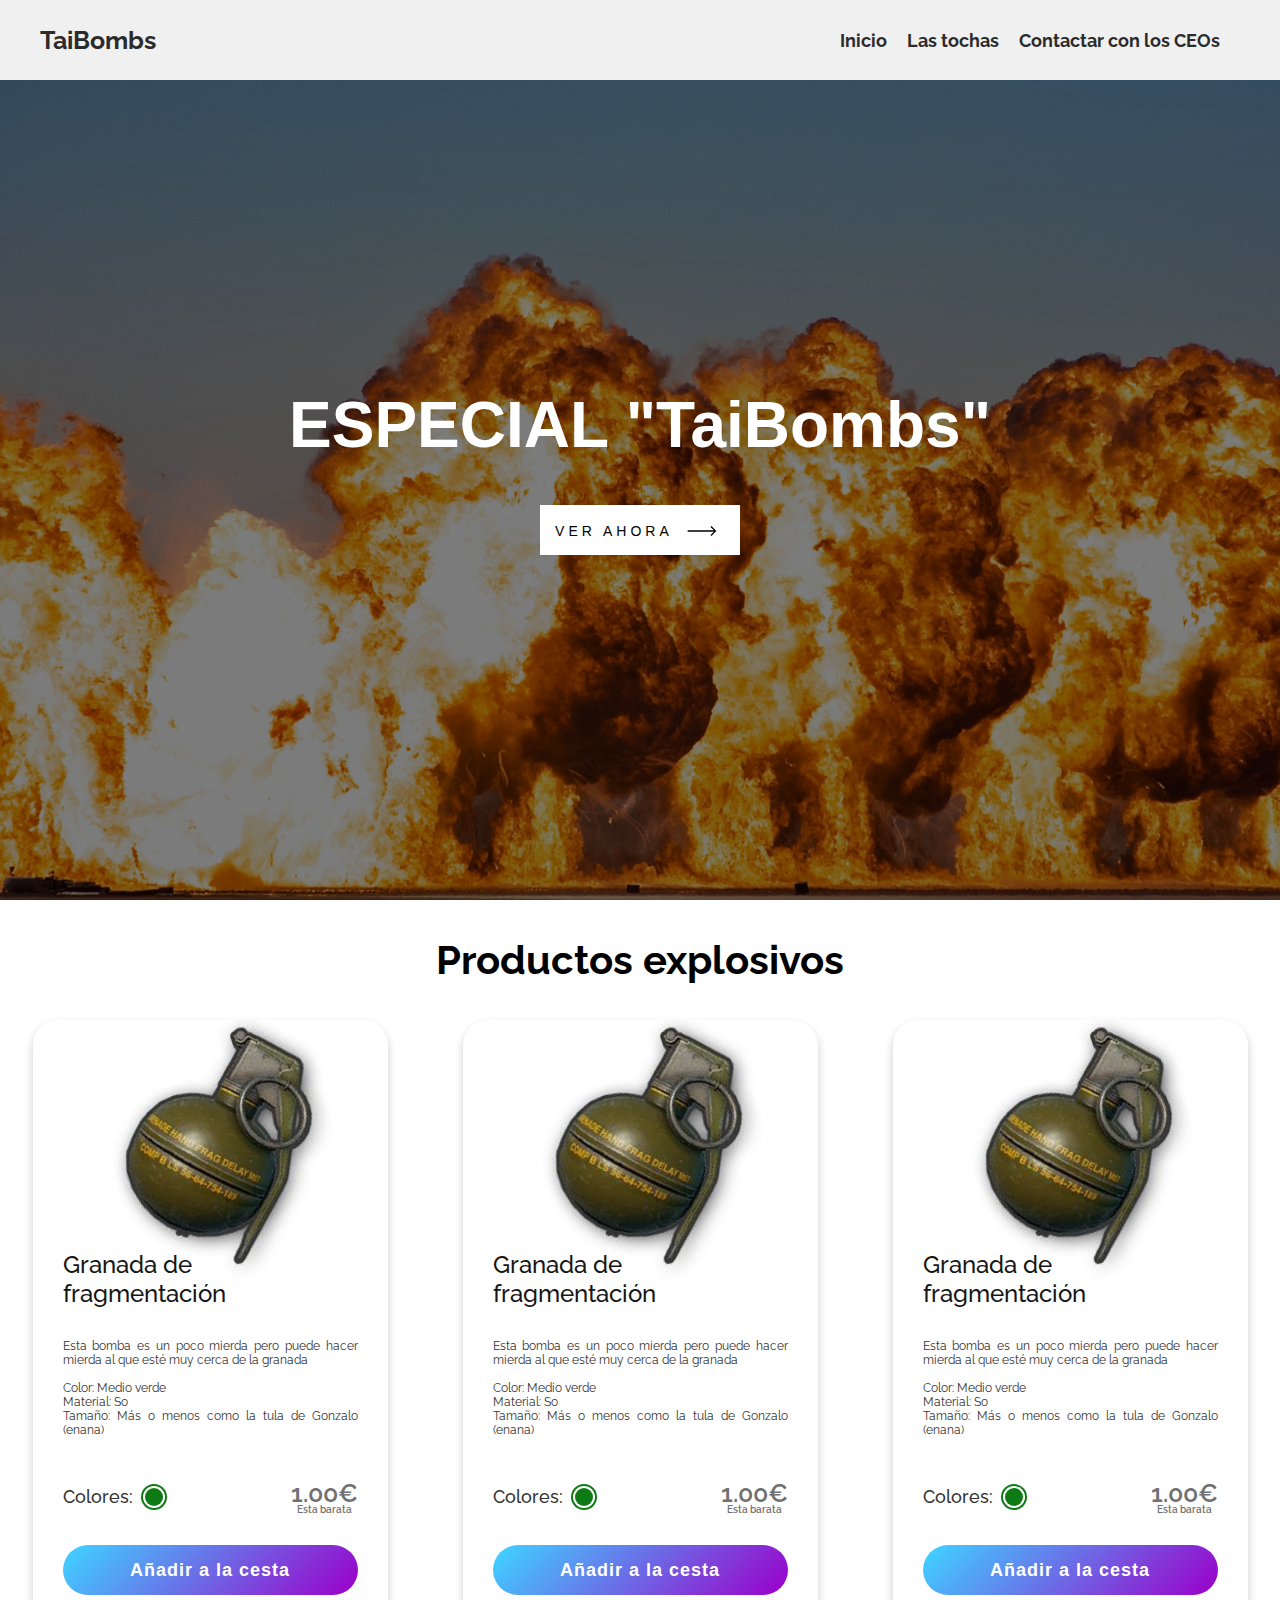
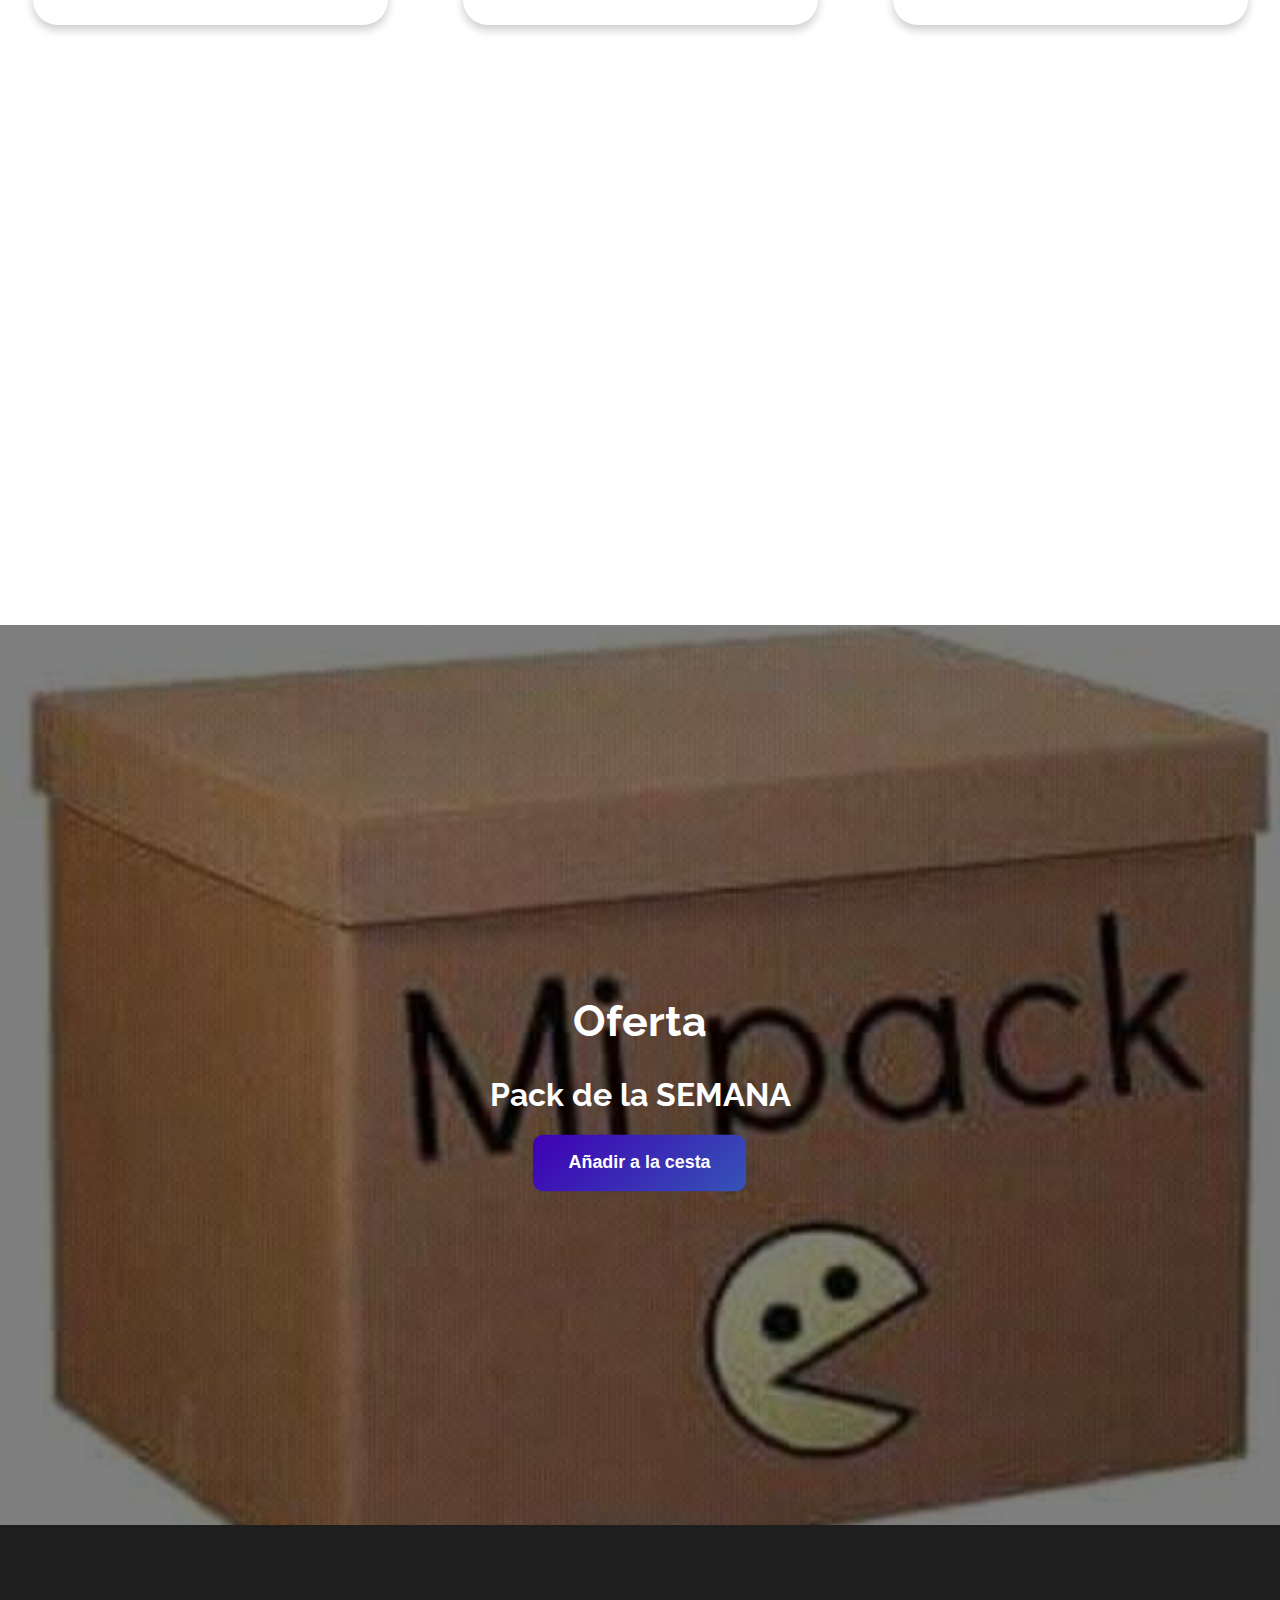
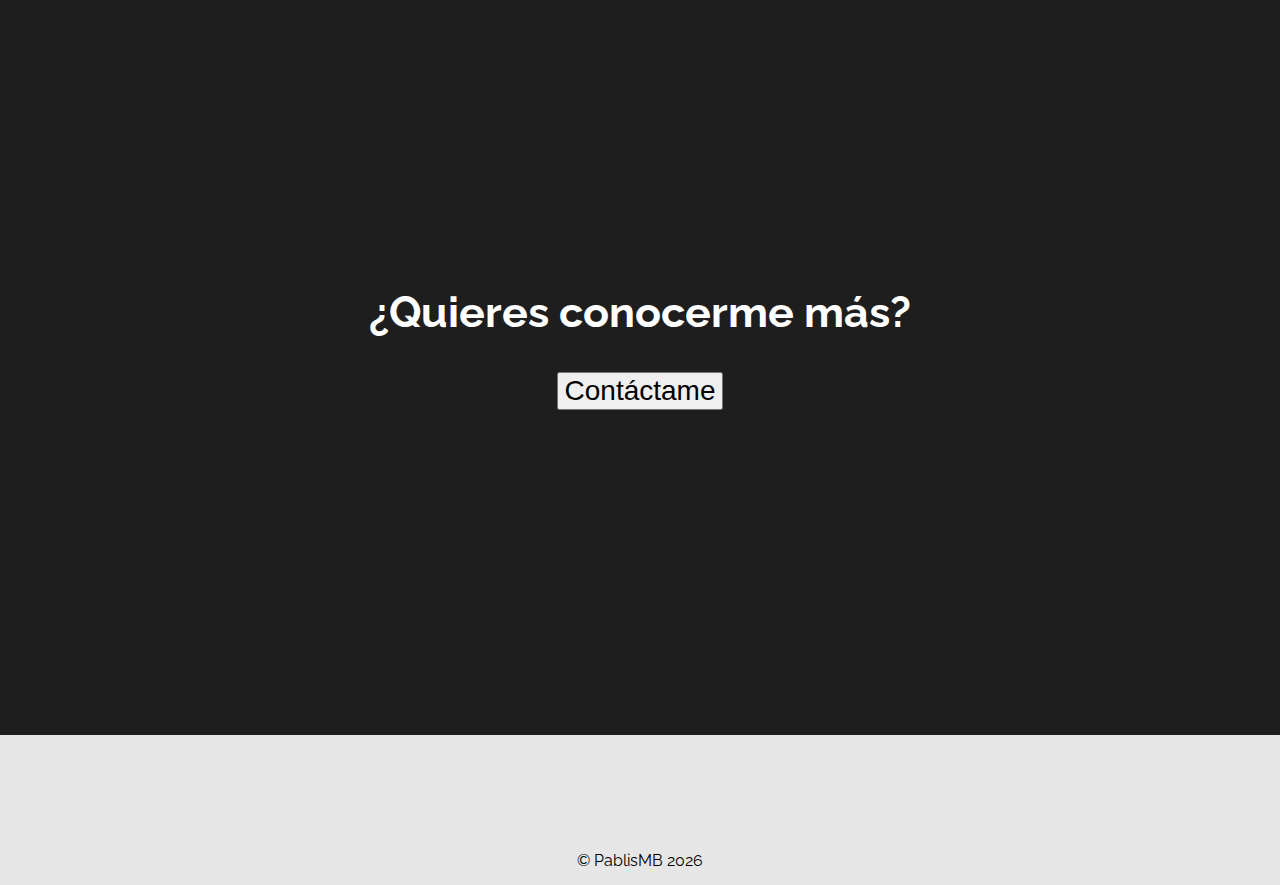
==== index.html @ 0d4fe69f "Base" ====
<!DOCTYPE html>
<html lang="en">
  <head>
    <meta charset="UTF-8" />
    <meta http-equiv="X-UA-Compatible" content="IE=edge" />
    <meta name="viewport" content="width=device-width, initial-scale=1.0" />
    <title>TaiBombs Rebirth</title>
    <link rel="stylesheet" href="index.css" />
    <link
      rel="icon"
      href="https://i.pinimg.com/originals/2d/b7/f7/2db7f72926a43467c1f685765cbb3181.png"
    />
    <link rel="preconnect" href="https://fonts.googleapis.com" />
    <link rel="preconnect" href="https://fonts.gstatic.com" crossorigin />
    <link
      href="https://fonts.googleapis.com/css2?family=Raleway&family=Space+Mono&display=swap"
      rel="stylesheet"
    />
    <link
      href="https://fonts.googleapis.com/css2?family=Raleway&display=swap"
      rel="stylesheet"
    />
  </head>
  <body>
    <header>
      <div class="container" id="c-t">
        <a href="#hero">
          <p class="logo">TaiBombs</p>
        </a>
        <nav>
          <a href="#hero">Inicio</a>
          <a href="#mis-proyectos">Las tochas</a>
          <a href="#logros">Contactar con los CEOs</a>
        </nav>
      </div>
    </header>

    <section id="hero">
      <h1 id="especial">ESPECIAL "TaiBombs"</h1>
      <!--amogus-->
      <div class="btn-t-d">
        <form action="">
          <button class="btn-tienda">
            <span class="hover-underline-animation"> VER AHORA </span>
            <svg
              viewBox="0 0 46 16"
              height="10"
              width="30"
              xmlns="http://www.w3.org/2000/svg"
              id="arrow-horizontal"
            >
              <path
                transform="translate(30)"
                d="M8,0,6.545,1.455l5.506,5.506H-30V9.039H12.052L6.545,14.545,8,16l8-8Z"
                data-name="Path 10"
                id="Path_10"
              ></path>
            </svg>
          </button>
        </form>
      </div>
    </section>
    <!--l-->
    <section id="muestras">
      <h2>Productos explosivos</h2>
      <div class="container">
        <div class="productos">
          <div class="product-card">
            <div class="logo-cart">
              <!--<img src="images/logo.jpg" alt="logo">-->
              <i class="bx bx-shopping-bag"></i>
            </div>
            <div class="main-images">
              <img
                id="blue"
                class="blue active"
                src="./fotos/g-fragmentacion.jpg"
                alt="blue"
              />
              <!--<img id="pink" class="pink" src="images/pink.png" alt="blue">-->
              <!--<img id="yellow" class="yellow" src="images/yellow.png" alt="blue">-->
            </div>
            <div class="shoe-details">
              <span class="shoe_name">Granada de fragmentación</span>
              <br />
              <br />
              <p>
                Esta bomba es un poco mierda pero puede hacer mierda al que esté
                muy cerca de la granada
                <br />
                <br />
                Color: Medio verde
                <br />
                Material: So
                <br />
                Tamaño: Más o menos como la tula de Gonzalo (enana)
              </p>
              <div class="stars">
                <i class="bx bxs-star"></i>
                <i class="bx bxs-star"></i>
                <i class="bx bxs-star"></i>
                <i class="bx bxs-star"></i>
                <i class="bx bx-star"></i>
              </div>
            </div>
            <div class="color-price">
              <div class="color-option">
                <span class="color">Colores:</span>
                <div class="circles">
                  <span class="circle blue active" id="blue"></span>
                </div>
              </div>
              <div class="price">
                <span class="price_num">1.00€</span>
                <span class="price_letter">Esta barata</span>
              </div>
            </div>
            <div class="button-p">
              <div class="button-layer"></div>
              <button>Añadir a la cesta</button>
            </div>
          </div>
          <div class="product-card">
            <div class="logo-cart">
              <!--<img src="images/logo.jpg" alt="logo">-->
              <i class="bx bx-shopping-bag"></i>
            </div>
            <div class="main-images">
              <img
                id="blue"
                class="blue active"
                src="./fotos/g-fragmentacion.jpg"
                alt="blue"
              />
              <!--<img id="pink" class="pink" src="images/pink.png" alt="blue">-->
              <!--<img id="yellow" class="yellow" src="images/yellow.png" alt="blue">-->
            </div>
            <div class="shoe-details">
              <span class="shoe_name">Granada de fragmentación</span>
              <br />
              <br />
              <p>
                Esta bomba es un poco mierda pero puede hacer mierda al que esté
                muy cerca de la granada
                <br />
                <br />
                Color: Medio verde
                <br />
                Material: So
                <br />
                Tamaño: Más o menos como la tula de Gonzalo (enana)
              </p>
              <div class="stars">
                <i class="bx bxs-star"></i>
                <i class="bx bxs-star"></i>
                <i class="bx bxs-star"></i>
                <i class="bx bxs-star"></i>
                <i class="bx bx-star"></i>
              </div>
            </div>
            <div class="color-price">
              <div class="color-option">
                <span class="color">Colores:</span>
                <div class="circles">
                  <span class="circle blue active" id="blue"></span>
                </div>
              </div>
              <div class="price">
                <span class="price_num">1.00€</span>
                <span class="price_letter">Esta barata</span>
              </div>
            </div>
            <div class="button-p">
              <div class="button-layer"></div>
              <button>Añadir a la cesta</button>
            </div>
          </div>
          <div class="product-card">
            <div class="logo-cart">
              <!--<img src="images/logo.jpg" alt="logo">-->
              <i class="bx bx-shopping-bag"></i>
            </div>
            <div class="main-images">
              <img
                id="blue"
                class="blue active"
                src="./fotos/g-fragmentacion.jpg"
                alt="blue"
              />
              <!--<img id="pink" class="pink" src="images/pink.png" alt="blue">-->
              <!--<img id="yellow" class="yellow" src="images/yellow.png" alt="blue">-->
            </div>
            <div class="shoe-details">
              <span class="shoe_name">Granada de fragmentación</span>
              <br />
              <br />
              <p>
                Esta bomba es un poco mierda pero puede hacer mierda al que esté
                muy cerca de la granada
                <br />
                <br />
                Color: Medio verde
                <br />
                Material: So
                <br />
                Tamaño: Más o menos como la tula de Gonzalo (enana)
              </p>
              <div class="stars">
                <i class="bx bxs-star"></i>
                <i class="bx bxs-star"></i>
                <i class="bx bxs-star"></i>
                <i class="bx bxs-star"></i>
                <i class="bx bx-star"></i>
              </div>
            </div>
            <div class="color-price">
              <div class="color-option">
                <span class="color">Colores:</span>
                <div class="circles">
                  <span class="circle blue active" id="blue"></span>
                </div>
              </div>
              <div class="price">
                <span class="price_num">1.00€</span>
                <span class="price_letter">Esta barata</span>
              </div>
            </div>
            <div class="button-p">
              <div class="button-layer"></div>
              <button>Añadir a la cesta</button>
            </div>
          </div>
          <script>
            let circle = document.querySelector(".color-option");

            circle.addEventListener("click", (e) => {
              let target = e.target;
              if (target.classList.contains("circle")) {
                circle.querySelector(".active").classList.remove("active");
                target.classList.add("active");
                document
                  .querySelector(".main-images .active")
                  .classList.remove("active");
                document
                  .querySelector(`.main-images .${target.id}`)
                  .classList.add("active");
              }
            });
          </script>
        </div>
      </div>
    </section>

    <section id="oferta">
      <div class="container">
        <div class="oferta-elm">
          <div class="oferta-t">
            <h2>Oferta</h2>
          </div>
          <div class="pack-t">
            <h3>Pack de la SEMANA</h3>
          </div>
          <form
            id="pack-f"
            action="https://diccionario-de-la-lengua-calvorco.webnode.es"
          >
            <button class="btn-c">Añadir a la cesta</button>
          </form>
        </div>
      </div>
    </section>
    <section id="contacta">
      <div class="container">
        <h2>¿Quieres conocerme más?</h2>
        <form action="https://taibombs.webnode.es/contacto">
          <button>Contáctame</button>
        </form>
      </div>
    </section>
    <footer>
      <div class="container" id="copy">
        <p>&copy; PablisMB 2022</p>
      </div>
    </footer>
    <script>
      const currentYear = new Date().getFullYear();
      const copy = document.getElementById("copy");
      copy.innerHTML = `&copy; PablisMB ${currentYear}`;
    </script>
  </body>
</html>
---- index.css ----
* {
  box-sizing: border-box;
}

html,
body {
  scroll-behavior: smooth;
}

body {
  font-family: "Raleway", Raleway-Fallback, sans-serif;
  margin: 0;
}

h1 {
  font-size: 3.5em;
}
h2 {
  font-size: 2.7em;
}
h3 {
  font-size: 2em;
}
p {
  font-size: 1.25em;
}
ul {
  list-style: none;
}
li {
  font-size: 1.25em;
}

abutton {
  border: 2px solid rgba(0, 0, 0, 0, 5);
  padding: 10px 20px;
  text-align: center;
  text-decoration: none;
  display: inline-block;
  font-size: 1.5em;
  box-shadow: 2px 2px 5px rgba(0, 0, 0, 0.5);
  color: white;
  background-color: #5efb80;
  border-radius: 10px;
}

abutton:hover {
  color: grey;
  background-color: #81f79a;
}

.container {
  margin: auto;
}

.color-acc {
  color: #5efb80;
}

.color-ac {
  color: #5efb80a4;
}

.color-ac:hover {
  color: #5efb80;
}

header {
  background-color: rgb(240, 240, 240);
  position: fixed;
}

header .logo {
  margin: 0;
  padding: 10px;
  font-weight: 700;
  color: rgb(43, 43, 43);
  font-size: 25px;
  transition: all 0.2s linear;
}

header .logo:hover {
  color: #5efb80;
}

header .container {
  display: flex;
  flex-direction: column;
  align-items: center;
  padding: 0 15px;
}

header nav {
  display: flex;
  flex-direction: column;
  align-items: center;
  padding-bottom: 25px;
}

header a {
  text-decoration: none;
  color: rgb(43, 43, 43);
  font-size: 18px;
  font-weight: bold;
  padding: 5px 10px;
  transition: all 0.2s linear;
}

header a nav {
  padding: 0 16px 0 5px;
}

header a:hover {
  color: #5efb80;
}

#hero {
  display: flex;
  align-items: center;
  justify-content: center;
  text-align: center;
  flex-direction: column;
  height: 100vh;
  color: white;
  background-image: linear-gradient(
      0deg,
      rgba(0, 0, 0, 0.5),
      rgba(0, 0, 0, 0.5)
    ),
    url("fotos/explosion.jpg");
  background-size: cover;
  background-repeat: no-repeat;
  background-position: center center;
}

#hero h1 {
  color: white;
  font-family: "Fira Sans", Fira-Sans-Fallback, sans-serif;
  font-size: 72px;
  text-decoration: none solid rgb(255, 255, 255);
}

.btn-t-d {
  background: white;
  width: 200px;
  height: 50px;
  text-align: center;
  align-items: center;
  justify-content: center;
  line-height: 3.3;
  padding-bottom: 10px;
}

.btn-tienda {
  border: none;
  background: none;
  padding: 5px 10px;
  position: relative;
}

.btn-tienda span {
  padding-bottom: 7px;
  letter-spacing: 4px;
  font-size: 14px;
  padding-right: 15px;
  text-transform: uppercase;
}

.btn-tienda svg {
  transform: translateX(-8px);
  transition: all 0.3s ease;
  position: relative;
}

.btn-tienda:hover svg {
  transform: translateX(0);
}

.btn-tienda:active svg {
  transform: scale(0.9);
}

.hover-underline-animation {
  color: black;
  padding-bottom: 20px;
}

.hover-underline-animation:after {
  content: "";
  position: absolute;
  width: 100%;
  transform: scaleX(0);
  height: 2px;
  bottom: 0;
  left: 0;
  background-color: #000000;
  transform-origin: bottom right;
  transition: transform 0.25s ease-out;
}

.btn-tienda:hover .hover-underline-animation:after {
  transform: scaleX(1);
  transform-origin: bottom left;
}

#muestras .container {
  padding: 0;
  width: 100%;
  padding-bottom: 600px;
}

#muestras h2 {
  font-size: 2.5em;
  text-align: center;
  line-height: 3;
}

.product-card {
  position: relative;
  max-width: 355px;
  width: 100%;
  border-radius: 25px;
  padding: 20px 30px 30px 30px;
  background: #fff;
  box-shadow: 0 5px 10px rgba(0, 0, 0, 0.2);
  z-index: 3;
  overflow: hidden;
  transition: all 0.3s ease;
  margin: 0 !important;
  justify-self: center;
}
.product-card .logo-cart {
  display: flex;
  align-items: center;
  justify-content: space-between;
}
.product-card .logo-cart img {
  height: 60px;
  width: 60px;
  object-fit: cover;
}
.product-card .logo-cart i {
  font-size: 27px;
  color: #707070;
  cursor: pointer;
  transition: color 0.3s ease;
}
.product-card .logo-cart i:hover {
  color: #333;
}
.product-card .main-images {
  position: relative;
  height: 210px;
}
.product-card .main-images img {
  position: absolute;
  height: 300px;
  width: 300px;
  object-fit: cover;
  transform: rotate(-18deg);
  left: 12px;
  top: -40px;
  z-index: -1;
  opacity: 0;
  transition: opacity 0.5s ease;
}
.product-card .main-images img.active {
  opacity: 1;
}
.product-card .shoe-details .shoe_name {
  font-size: 24px;
  font-weight: 500;
  color: #161616;
}
.product-card .shoe-details p {
  font-size: 12px;
  font-weight: 400;
  color: #333;
  text-align: justify;
}
.product-card .shoe-details .stars i {
  margin: 0 -1px;
  color: #333;
}
.product-card .color-price .color-option {
  display: flex;
  align-items: center;
}
.color-price {
  display: flex;
  justify-content: space-between;
  align-items: center;
  margin-top: 10px;
}
.color-price .color-option .color {
  font-size: 18px;
  font-weight: 500;
  color: #333;
  margin-right: 8px;
}
.color-option .circles {
  display: flex;
}
.color-option .circles .circle {
  height: 18px;
  width: 18px;
  background: #0d7a13;
  border-radius: 50%;
  margin: 0 4px;
  cursor: pointer;
  transition: all 0.4s ease;
}
.color-option .circles .circle.blue.active {
  box-shadow: 0 0 0 2px #fff, 0 0 0 4px #0d7a13;
}
.color-option .circles .circle.pink {
  background: #fa1795;
}
.color-option .circles .circle.pink.active {
  box-shadow: 0 0 0 2px #fff, 0 0 0 4px #fa1795;
}
.color-option .circles .circle.yellow {
  background: #f5da00;
}
.color-option .circles .circle.yellow.active {
  box-shadow: 0 0 0 2px #fff, 0 0 0 4px #f5da00;
}
.color-price .price {
  display: flex;
  flex-direction: column;
  justify-content: center;
  align-items: center;
}
.color-price .price .price_num {
  font-size: 25px;
  font-weight: 600;
  color: #707070;
}
.color-price .price .price_letter {
  font-size: 10px;
  font-weight: 600;
  margin-top: -4px;
  color: #707070;
}
.product-card .button-p {
  position: relative;
  height: 50px;
  width: 100%;
  border-radius: 25px;
  margin-top: 30px;
  overflow: hidden;
}
.product-card .button-p .button-layer {
  position: absolute;
  height: 100%;
  width: 300%;
  left: -100%;
  background-image: linear-gradient(135deg, #9708cc, #43cbff, #9708cc, #43cbff);
  transition: all 0.4s ease;
  border-radius: 25px;
}
.product-card .button-p:hover .button-layer {
  left: 0;
}
.product-card .button-p button {
  position: relative;
  height: 100%;
  width: 100%;
  background: none;
  outline: none;
  border: none;
  font-size: 18px;
  font-weight: 600;
  letter-spacing: 1px;
  color: #fff;
}

#oferta {
  background-color: rgb(30, 30, 30);
  color: white;
}

#oferta .container {
  text-align: center;
  height: 100vh;
  padding: 100px 0px;
  background-image: linear-gradient(
      0deg,
      rgba(0, 0, 0, 0.5),
      rgba(0, 0, 0, 0.5)
    ),
    url("fotos/mipak.jpg");
  background-size: cover;
  background-repeat: no-repeat;
  background-position: center center;
  display: flex;
  flex-direction: column;
  justify-content: center;
}

.productos {
  width: 100%;
  display: grid;
  grid-template-columns: repeat(auto-fit, minmax(355px, auto));
  grid-gap: 10px;
}

.oferta-t {
  margin: 0;
  padding: 0;
}

.oferta-elm {
  display: flex;
  flex-direction: column;
  justify-content: center;
  align-items: center;
  margin: 0 20px;
}

.pack-t {
  text-align: center;
  margin: 0;
  justify-content: center;
}

.btn-c {
  background: linear-gradient(-45deg, #3f00b5, #9f69fe, #27c8b7, #3f00b5);
  background-size: 800% 400%;
  padding: 1em 2em;
  display: inline-block;
  border: none;
  border-radius: 10px;
  font-size: 17px;
  font-weight: 700;
  color: white;
  transition: all 0.5s ease-in-out;
  animation: gradient 10s infinite cubic-bezier(0.62, 0.28, 0.23, 0.99) both;
}

.btn-c {
  animation: gradient 3s infinite;
  transform: scale(1.05);
}

.btn-c:active {
  animation: gradient 3s infinite;
  transform: scale(0.8);
}

@keyframes gradient {
  0% {
    background-position: 0% 50%;
  }

  50% {
    background-position: 100% 50%;
  }

  100% {
    background-position: 0% 50%;
  }
}
#logros .container {
  text-align: center;
  padding: 100px 0px;
}

#logros li {
  margin: 16px 0px;
  font-weight: bold;
  font-size: 1.25em;
}

#contacta {
  display: flex;
  align-items: center;
  justify-content: center;
  text-align: center;
  flex-direction: column;
  height: 90vh;
  background-color: rgba(30, 30, 30);
  color: white;
}

#contacto button {
  font-size: 1.75em;
}

footer {
  background-color: rgb(230, 230, 230);
}

footer p {
  margin: 0;
  padding: 12px;
  color: rgb(100, 100, 100);
}

footer .container {
  height: 150px;
  display: flex;
  justify-content: center;
  align-items: flex-end;
  padding-bottom: 15px;
}

footer .container img {
  padding: 50px;
}

@media (min-width: 727px) {
  header {
    position: fixed;
    min-width: 100%;
    z-index: 100;
  }

  header .container {
    flex-direction: row;
    justify-content: space-between;
    position: relative;
    padding: 10px 20px;
    width: 100%;
  }

  header nav {
    flex-direction: row;
    padding-bottom: 0;
    padding-right: 30px;
  }

  #hero h1 {
    font-size: 4em;
  }

  #muestras .container {
    display: flex;
    justify-content: space-evenly;
    align-items: center;
    flex-direction: column;
  }

  #muestras h2 {
    margin: 0;
    text-align: center;
  }

  #muestras .img-container {
    background-image: url("fotos/palo.png");
    background-size: cover;
    background-position: center center;
    height: 500px;
    width: 400px;
  }

  #oferta .proyectos {
    justify-content: center;
  }

  #oferta p {
    display: block;
    margin-bottom: 30px;
  }

  .oferta-t h2 {
    margin-bottom: 0px;
    max-width: 50%;
    text-align: center;
    align-items: center;
    justify-content: center;
    padding-bottom: 30px;
  }

  .pack-t {
    margin-top: 0px;
    max-width: 50%;
    height: 60px;
    text-align: center;
    align-items: center;
    justify-content: center;
  }

  .pack-t h3 {
    margin-top: 0px;
    height: 60px;
    text-align: center;
    justify-content: center;
  }

  #pack-f {
    width: 50%;
  }

  #oferta .carta {
    padding: 15px;
  }

  #logros {
    background-image: url("fotos/soyyo.PNG");
    background-repeat: no-repeat;
    background-size: 300px 150px;
    background-position: 650px 175px;
  }

  #logros .container {
    text-align: left;
  }

  #logros h2 {
    margin-left: 50px;
  }

  #logros ul {
    margin-left: 10px;
    font-size: 0.85em;
  }

  #contacta button {
    font-size: 1.75em;
  }
}

@media (min-width: 1024px) {
  #logros {
    background-position-x: calc(100vh + 150px);
  }
}

@media (max-width: 727px) {
  header {
    position: fixed;
    min-width: 100%;
    z-index: 100;
  }

  header nav {
    display: none;
  }
}
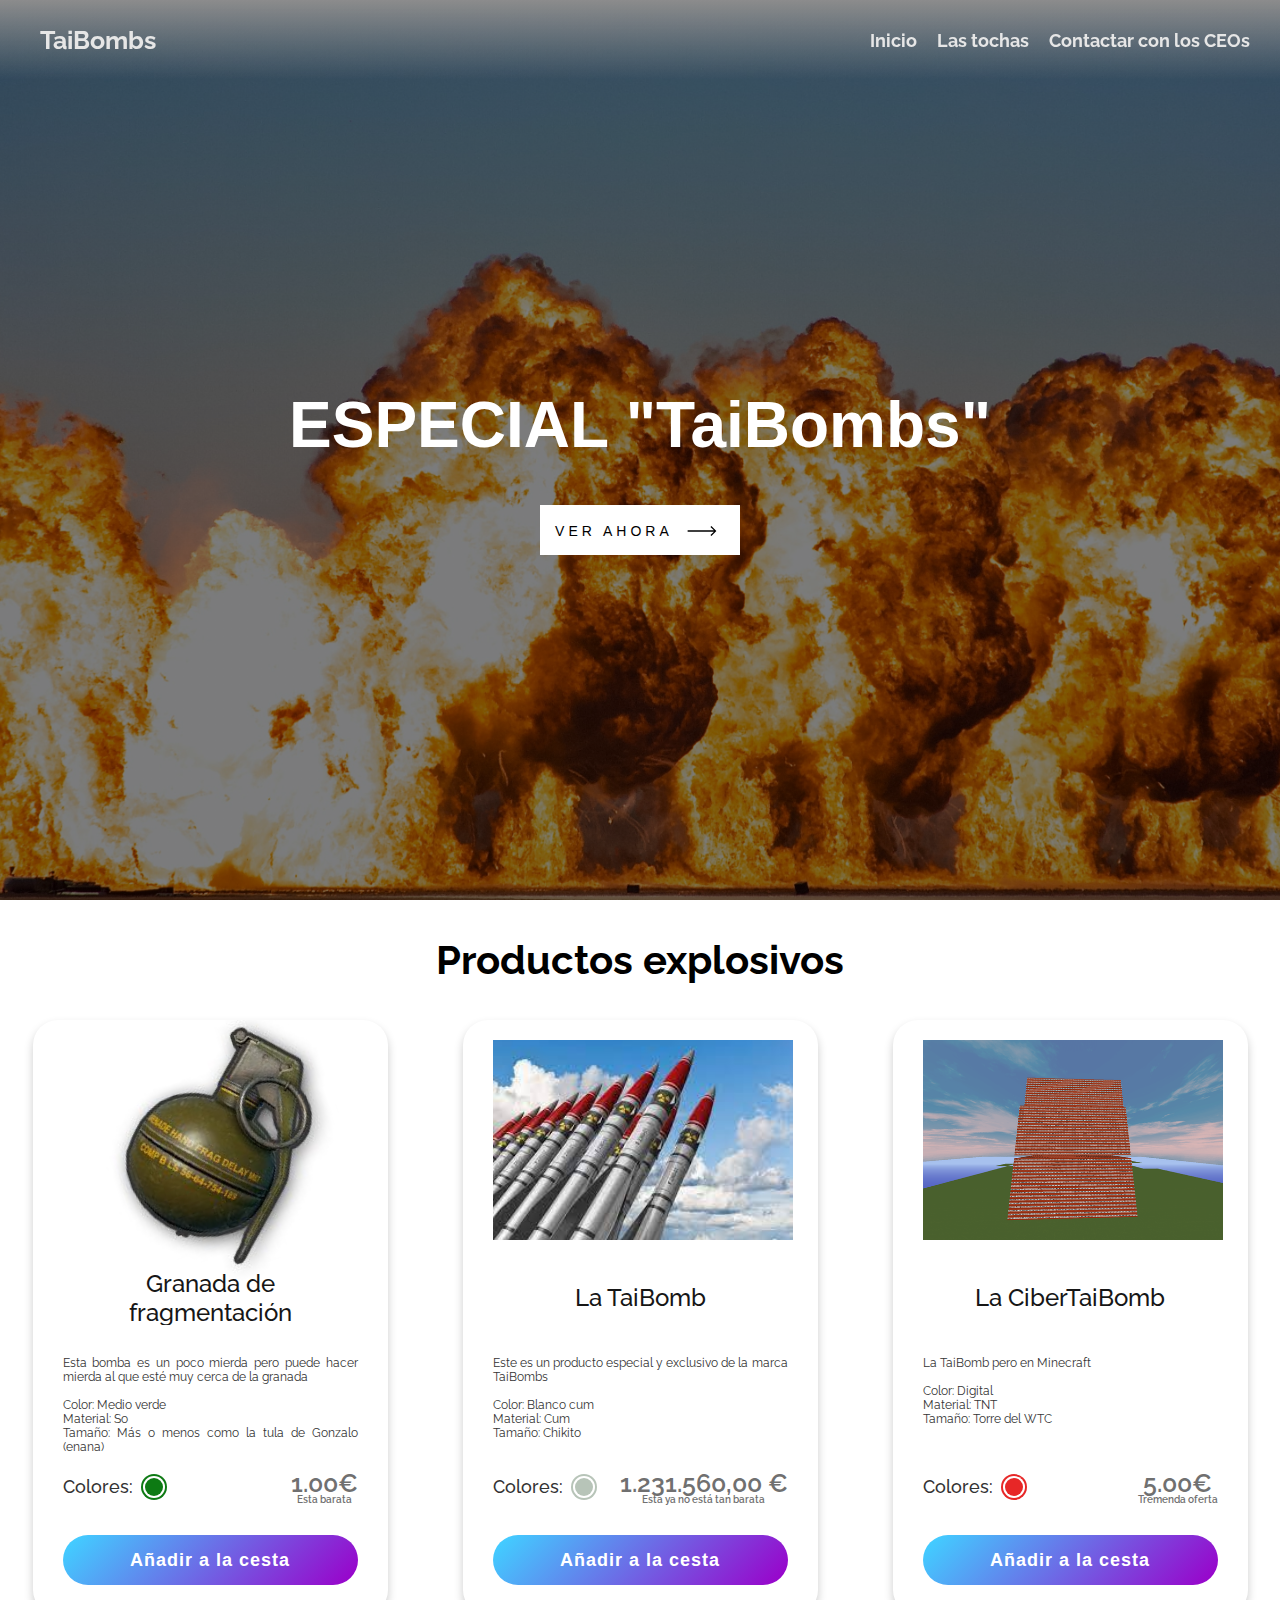
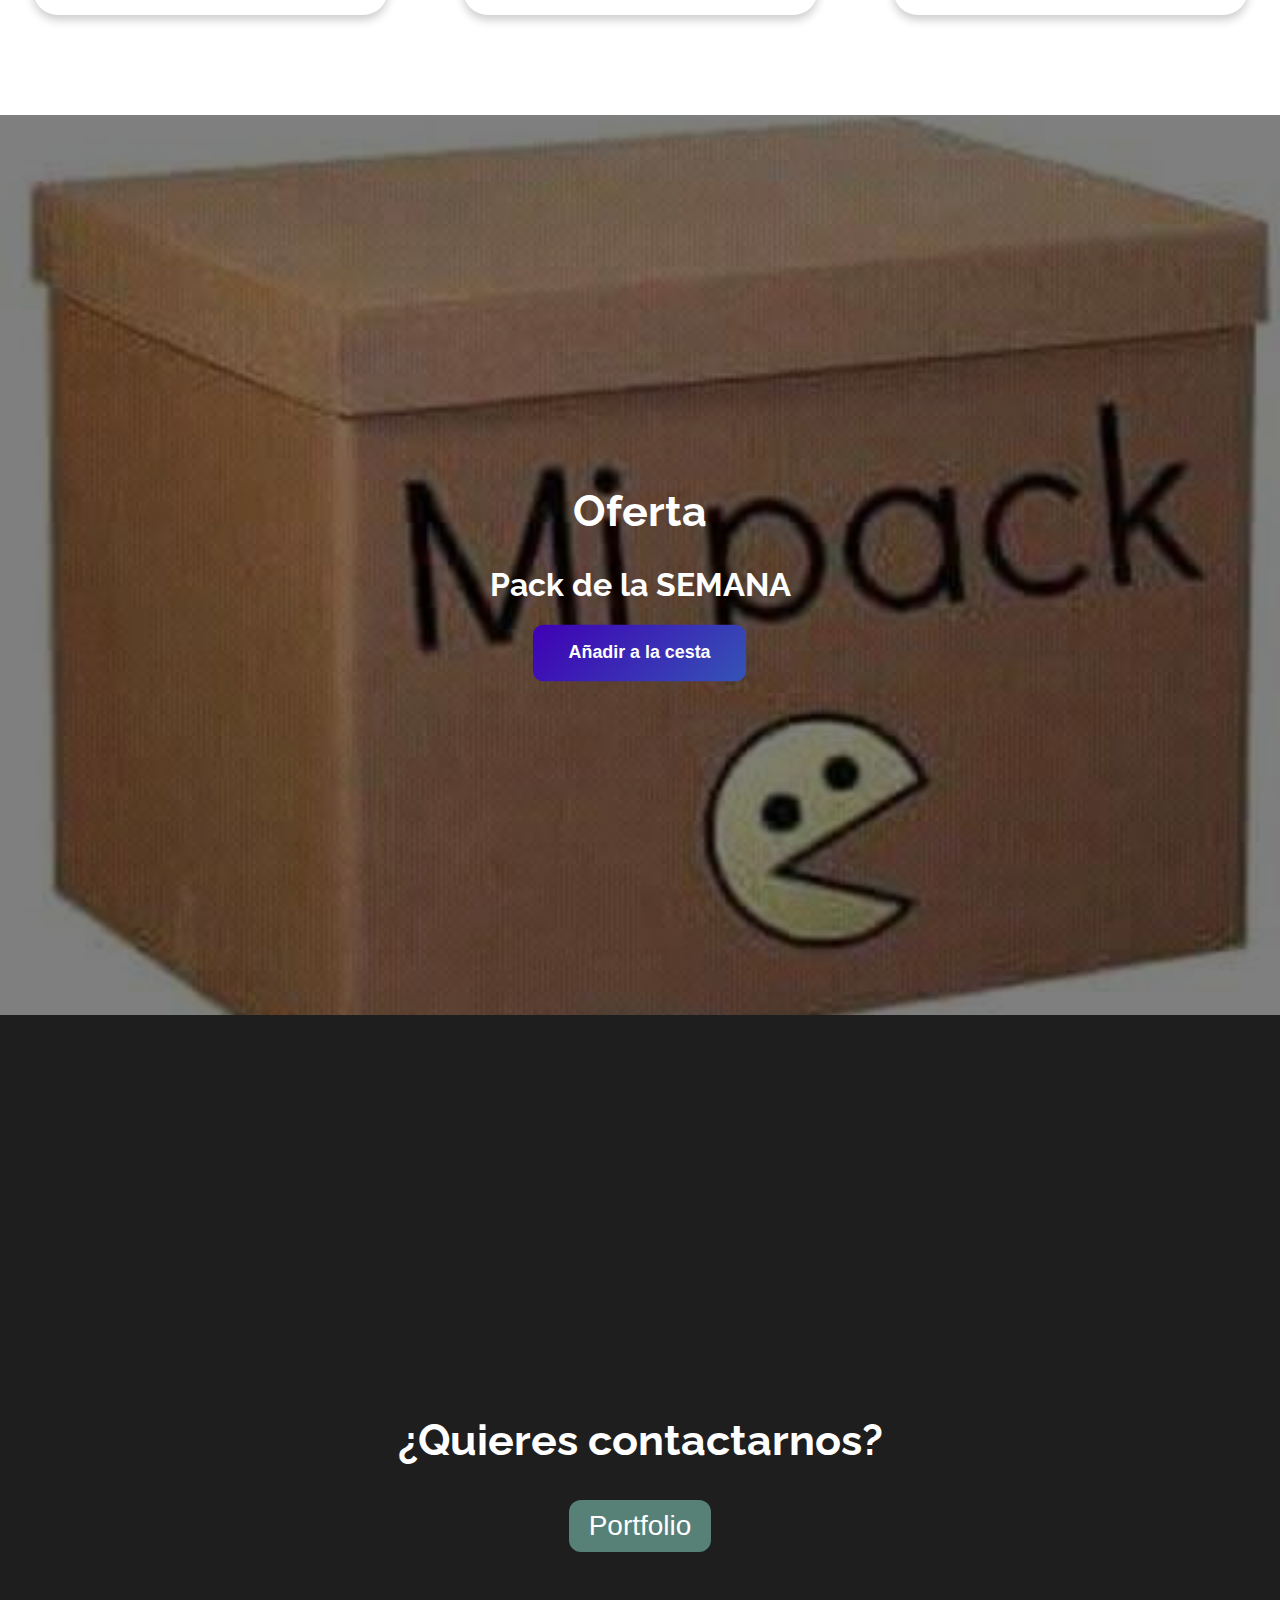
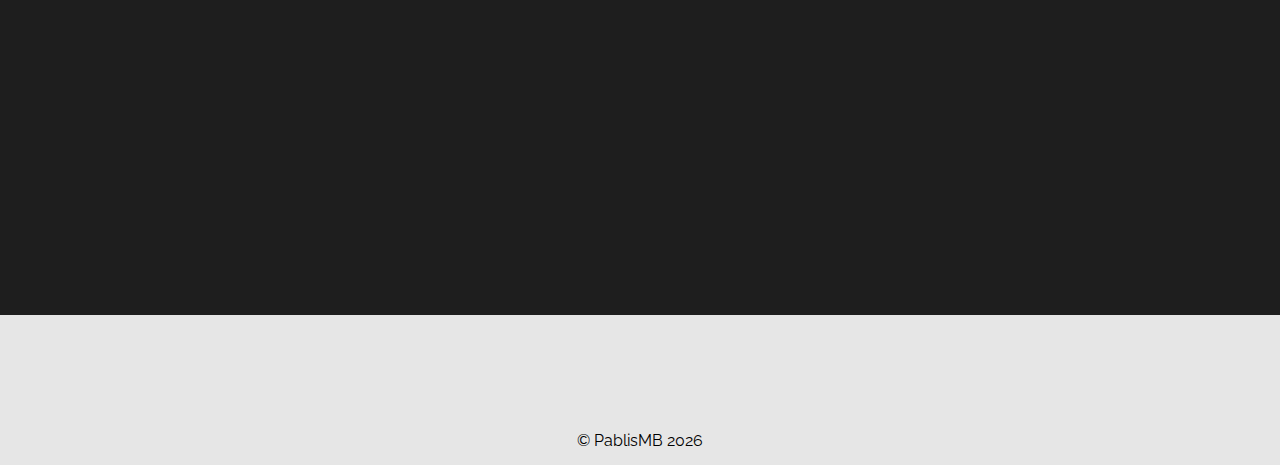
==== commit 45a1f6c2: "Tremenda update XD" ====
--- a/index.html
+++ b/index.html
@@ -22,24 +22,25 @@
     />
   </head>
   <body>
-    <header>
+    <header class="unscrolled">
       <div class="container" id="c-t">
         <a href="#hero">
           <p class="logo">TaiBombs</p>
         </a>
         <nav>
           <a href="#hero">Inicio</a>
-          <a href="#mis-proyectos">Las tochas</a>
-          <a href="#logros">Contactar con los CEOs</a>
+          <a href="#muestras">Las tochas</a>
+          <a href="#contacta">Contactar con los CEOs</a>
         </nav>
       </div>
     </header>
+    <script src="./main.js"></script>
 
     <section id="hero">
       <h1 id="especial">ESPECIAL "TaiBombs"</h1>
       <!--amogus-->
       <div class="btn-t-d">
-        <form action="">
+        <form action="#muestras">
           <button class="btn-tienda">
             <span class="hover-underline-animation"> VER AHORA </span>
             <svg
@@ -83,7 +84,6 @@
             <div class="shoe-details">
               <span class="shoe_name">Granada de fragmentación</span>
               <br />
-              <br />
               <p>
                 Esta bomba es un poco mierda pero puede hacer mierda al que esté
                 muy cerca de la granada
@@ -95,134 +95,109 @@
                 <br />
                 Tamaño: Más o menos como la tula de Gonzalo (enana)
               </p>
-              <div class="stars">
-                <i class="bx bxs-star"></i>
-                <i class="bx bxs-star"></i>
-                <i class="bx bxs-star"></i>
-                <i class="bx bxs-star"></i>
-                <i class="bx bx-star"></i>
-              </div>
+            </div>
+            <div class="color-price">
+              <div class="color-option">
+                <span class="color">Colores:</span>
+                <div class="circles granada">
+                  <span class="circle blue active granada" id="blue"></span>
+                </div>
+              </div>
+              <div class="price">
+                <span class="price_num">1.00€</span>
+                <span class="price_letter">Esta barata</span>
+              </div>
+            </div>
+            <div class="button-p">
+              <div class="button-layer"></div>
+              <button>Añadir a la cesta</button>
+            </div>
+          </div>
+          <div class="product-card">
+            <div class="logo-cart">
+              <!--<img src="images/logo.jpg" alt="logo">-->
+              <i class="bx bx-shopping-bag"></i>
+            </div>
+            <div class="main-images taibon">
+              <img
+                id="blue"
+                class="blue active taibon"
+                src="./fotos/lataibon.png"
+                alt="blue"
+              />
+              <!--<img id="pink" class="pink" src="images/pink.png" alt="blue">-->
+              <!--<img id="yellow" class="yellow" src="images/yellow.png" alt="blue">-->
+            </div>
+            <div class="shoe-details">
+              <span class="shoe_name">La TaiBomb</span>
+              <br />
+              <p>
+                Este es un producto especial y exclusivo de la marca TaiBombs
+                <br />
+                <br />
+                Color: Blanco cum
+                <br />
+                Material: Cum
+                <br />
+                Tamaño: Chikito
+              </p>
+            </div>
+            <div class="color-price">
+              <div class="color-option">
+                <span class="color">Colores:</span>
+                <div class="circles taibomb">
+                  <span class="circle blue active taibomb" id="blue"></span>
+                </div>
+              </div>
+              <div class="price">
+                <span class="price_num">1.231.560,00 €</span>
+                <span class="price_letter">Esta ya no está tan barata</span>
+              </div>
+            </div>
+            <div class="button-p">
+              <div class="button-layer"></div>
+              <button>Añadir a la cesta</button>
+            </div>
+          </div>
+          <div class="product-card">
+            <div class="logo-cart">
+              <!--<img src="images/logo.jpg" alt="logo">-->
+              <i class="bx bx-shopping-bag"></i>
+            </div>
+            <div class="main-images cibertai">
+              <img
+                id="blue"
+                class="blue active"
+                src="./fotos/lacibertaibon.png"
+                alt="blue"
+              />
+              <!--<img id="pink" class="pink" src="images/pink.png" alt="blue">-->
+              <!--<img id="yellow" class="yellow" src="images/yellow.png" alt="blue">-->
+            </div>
+            <div class="shoe-details">
+              <span class="shoe_name">La CiberTaiBomb</span>
+              <br />
+              <p>
+                La TaiBomb pero en Minecraft
+                <br />
+                <br />
+                Color: Digital
+                <br />
+                Material: TNT
+                <br />
+                Tamaño: Torre del WTC
+              </p>
             </div>
             <div class="color-price">
               <div class="color-option">
                 <span class="color">Colores:</span>
                 <div class="circles">
-                  <span class="circle blue active" id="blue"></span>
+                  <span class="circle blue active cibertai" id="blue"></span>
                 </div>
               </div>
               <div class="price">
-                <span class="price_num">1.00€</span>
-                <span class="price_letter">Esta barata</span>
-              </div>
-            </div>
-            <div class="button-p">
-              <div class="button-layer"></div>
-              <button>Añadir a la cesta</button>
-            </div>
-          </div>
-          <div class="product-card">
-            <div class="logo-cart">
-              <!--<img src="images/logo.jpg" alt="logo">-->
-              <i class="bx bx-shopping-bag"></i>
-            </div>
-            <div class="main-images">
-              <img
-                id="blue"
-                class="blue active"
-                src="./fotos/g-fragmentacion.jpg"
-                alt="blue"
-              />
-              <!--<img id="pink" class="pink" src="images/pink.png" alt="blue">-->
-              <!--<img id="yellow" class="yellow" src="images/yellow.png" alt="blue">-->
-            </div>
-            <div class="shoe-details">
-              <span class="shoe_name">Granada de fragmentación</span>
-              <br />
-              <br />
-              <p>
-                Esta bomba es un poco mierda pero puede hacer mierda al que esté
-                muy cerca de la granada
-                <br />
-                <br />
-                Color: Medio verde
-                <br />
-                Material: So
-                <br />
-                Tamaño: Más o menos como la tula de Gonzalo (enana)
-              </p>
-              <div class="stars">
-                <i class="bx bxs-star"></i>
-                <i class="bx bxs-star"></i>
-                <i class="bx bxs-star"></i>
-                <i class="bx bxs-star"></i>
-                <i class="bx bx-star"></i>
-              </div>
-            </div>
-            <div class="color-price">
-              <div class="color-option">
-                <span class="color">Colores:</span>
-                <div class="circles">
-                  <span class="circle blue active" id="blue"></span>
-                </div>
-              </div>
-              <div class="price">
-                <span class="price_num">1.00€</span>
-                <span class="price_letter">Esta barata</span>
-              </div>
-            </div>
-            <div class="button-p">
-              <div class="button-layer"></div>
-              <button>Añadir a la cesta</button>
-            </div>
-          </div>
-          <div class="product-card">
-            <div class="logo-cart">
-              <!--<img src="images/logo.jpg" alt="logo">-->
-              <i class="bx bx-shopping-bag"></i>
-            </div>
-            <div class="main-images">
-              <img
-                id="blue"
-                class="blue active"
-                src="./fotos/g-fragmentacion.jpg"
-                alt="blue"
-              />
-              <!--<img id="pink" class="pink" src="images/pink.png" alt="blue">-->
-              <!--<img id="yellow" class="yellow" src="images/yellow.png" alt="blue">-->
-            </div>
-            <div class="shoe-details">
-              <span class="shoe_name">Granada de fragmentación</span>
-              <br />
-              <br />
-              <p>
-                Esta bomba es un poco mierda pero puede hacer mierda al que esté
-                muy cerca de la granada
-                <br />
-                <br />
-                Color: Medio verde
-                <br />
-                Material: So
-                <br />
-                Tamaño: Más o menos como la tula de Gonzalo (enana)
-              </p>
-              <div class="stars">
-                <i class="bx bxs-star"></i>
-                <i class="bx bxs-star"></i>
-                <i class="bx bxs-star"></i>
-                <i class="bx bxs-star"></i>
-                <i class="bx bx-star"></i>
-              </div>
-            </div>
-            <div class="color-price">
-              <div class="color-option">
-                <span class="color">Colores:</span>
-                <div class="circles">
-                  <span class="circle blue active" id="blue"></span>
-                </div>
-              </div>
-              <div class="price">
-                <span class="price_num">1.00€</span>
-                <span class="price_letter">Esta barata</span>
+                <span class="price_num">5.00€</span>
+                <span class="price_letter">Tremenda oferta</span>
               </div>
             </div>
             <div class="button-p">
@@ -271,15 +246,15 @@
     </section>
     <section id="contacta">
       <div class="container">
-        <h2>¿Quieres conocerme más?</h2>
-        <form action="https://taibombs.webnode.es/contacto">
-          <button>Contáctame</button>
+        <h2>¿Quieres contactarnos?</h2>
+        <form action="https://pablismb.github.io">
+          <button class="btn">Portfolio</button>
         </form>
       </div>
     </section>
     <footer>
       <div class="container" id="copy">
-        <p>&copy; PablisMB 2022</p>
+        <p></p>
       </div>
     </footer>
     <script>
--- a/index.css
+++ b/index.css
@@ -66,19 +66,33 @@
 }
 
 header {
+  position: fixed;
+}
+
+header.unscrolled {
+  background: linear-gradient(to bottom, rgb(140, 140, 140), rgba(0, 0, 0, 0));
+}
+
+header.scrolled {
   background-color: rgb(240, 240, 240);
-  position: fixed;
 }
 
 header .logo {
   margin: 0;
   padding: 10px;
   font-weight: 700;
-  color: rgb(43, 43, 43);
   font-size: 25px;
   transition: all 0.2s linear;
 }
 
+header.scrolled .logo {
+  color: #202020;
+}
+
+header.unscrolled .logo {
+  color: rgb(230, 230, 230);
+}
+
 header .logo:hover {
   color: #5efb80;
 }
@@ -99,11 +113,18 @@
 
 header a {
   text-decoration: none;
-  color: rgb(43, 43, 43);
   font-size: 18px;
   font-weight: bold;
   padding: 5px 10px;
   transition: all 0.2s linear;
+}
+
+header.scrolled a {
+  color: #202020;
+}
+
+header.unscrolled a {
+  color: rgb(230, 230, 230);
 }
 
 header a nav {
@@ -203,10 +224,14 @@
   transform-origin: bottom left;
 }
 
+#muestras {
+  height: 100%;
+}
+
 #muestras .container {
   padding: 0;
   width: 100%;
-  padding-bottom: 600px;
+  padding-bottom: 100px;
 }
 
 #muestras h2 {
@@ -264,19 +289,44 @@
   opacity: 0;
   transition: opacity 0.5s ease;
 }
+
+.product-card .taibon img {
+  transform: none;
+  height: 200px;
+  width: 300px;
+  left: 0;
+  top: 0;
+}
+.product-card .cibertai img {
+  transform: none;
+  height: 200px;
+  width: 300px;
+  left: 0;
+  top: 0;
+}
+
 .product-card .main-images img.active {
   opacity: 1;
 }
 .product-card .shoe-details .shoe_name {
+  display: flex;
+  align-items: center;
+  justify-content: center;
+  margin-top: 20px;
   font-size: 24px;
   font-weight: 500;
   color: #161616;
+  text-align: center;
+  height: 55px;
+  width: 295px;
+  overflow: hidden;
 }
 .product-card .shoe-details p {
   font-size: 12px;
   font-weight: 400;
   color: #333;
   text-align: justify;
+  min-height: 100px;
 }
 .product-card .shoe-details .stars i {
   margin: 0 -1px;
@@ -301,7 +351,7 @@
 .color-option .circles {
   display: flex;
 }
-.color-option .circles .circle {
+.color-option .circles .circle.granada {
   height: 18px;
   width: 18px;
   background: #0d7a13;
@@ -310,9 +360,36 @@
   cursor: pointer;
   transition: all 0.4s ease;
 }
-.color-option .circles .circle.blue.active {
+.color-option .circles .circle.taibomb {
+  height: 18px;
+  width: 18px;
+  background: #b7c4b8;
+  border-radius: 50%;
+  margin: 0 4px;
+  cursor: pointer;
+  transition: all 0.4s ease;
+}
+.color-option .circles .circle.cibertai {
+  height: 18px;
+  width: 18px;
+  background: #e72727;
+  border-radius: 50%;
+  margin: 0 4px;
+  cursor: pointer;
+  transition: all 0.4s ease;
+}
+.color-option .circles .circle.blue.active.granada {
   box-shadow: 0 0 0 2px #fff, 0 0 0 4px #0d7a13;
 }
+
+.color-option .circles .circle.blue.active.taibomb {
+  box-shadow: 0 0 0 2px #fff, 0 0 0 4px #b7c4b8;
+}
+
+.color-option .circles .circle.blue.active.cibertai {
+  box-shadow: 0 0 0 2px #fff, 0 0 0 4px #e72727;
+}
+
 .color-option .circles .circle.pink {
   background: #fa1795;
 }
@@ -373,6 +450,8 @@
   font-weight: 600;
   letter-spacing: 1px;
   color: #fff;
+  cursor: pointer;
+  animation: gradient 3s infinite;
 }
 
 #oferta {
@@ -441,11 +520,11 @@
 .btn-c {
   animation: gradient 3s infinite;
   transform: scale(1.05);
+  cursor: pointer;
 }
 
 .btn-c:active {
   animation: gradient 3s infinite;
-  transform: scale(0.8);
 }
 
 @keyframes gradient {
@@ -478,7 +557,7 @@
   justify-content: center;
   text-align: center;
   flex-direction: column;
-  height: 90vh;
+  height: 100vh;
   background-color: rgba(30, 30, 30);
   color: white;
 }
@@ -507,6 +586,90 @@
 
 footer .container img {
   padding: 50px;
+}
+
+.btn {
+  border: none;
+  outline: none;
+  color: #fff;
+  font-weight: 500;
+  font-size: 17px;
+  cursor: pointer;
+  position: relative;
+  z-index: 0;
+  border-radius: 12px;
+  background-color: #578077;
+  border-color: #b7a196;
+  font-family: "Montserrat", sans-serif;
+  padding: 10px 20px;
+  transition: all 0.3s ease;
+}
+
+.btn::after {
+  content: "";
+  z-index: -1;
+  position: absolute;
+  width: 100%;
+  height: 100%;
+  background-color: transparent;
+  left: 0;
+  top: 0;
+  border-radius: 10px;
+}
+/* glow */
+.btn::before {
+  content: "";
+  background: linear-gradient(
+    45deg,
+    #5b8266,
+    #aef6c7,
+    #b7a196,
+    #aef6c7,
+    #5b8266,
+    #aef6c7,
+    #b7a196,
+    #aef6c7
+  );
+  position: absolute;
+  top: -2px;
+  left: -2px;
+  background-size: 600%;
+  z-index: -1;
+  width: calc(100% + 4px);
+  height: calc(100% + 4px);
+  filter: blur(8px);
+  animation: glowing 20s linear infinite;
+  transition: opacity 0.3s ease-in-out;
+  border-radius: 10px;
+  opacity: 0;
+}
+
+@keyframes glowing {
+  0% {
+    background-position: 0 0;
+  }
+
+  50% {
+    background-position: 400% 0;
+  }
+
+  100% {
+    background-position: 0 0;
+  }
+}
+
+/* hover */
+.btn:hover {
+  color: #fff;
+  transition: all 0.1s linear;
+}
+
+.btn:hover::before {
+  opacity: 1;
+}
+
+.btn:active:after {
+  background: transparent;
 }
 
 @media (min-width: 727px) {
@@ -527,7 +690,16 @@
   header nav {
     flex-direction: row;
     padding-bottom: 0;
-    padding-right: 30px;
+  }
+
+  header.scrolled .container {
+    padding: 0;
+    transition: all 0.5s ease;
+  }
+
+  header.unscrolled .container {
+    padding: 10px 20px;
+    transition: all 0.5s ease;
   }
 
   #hero h1 {
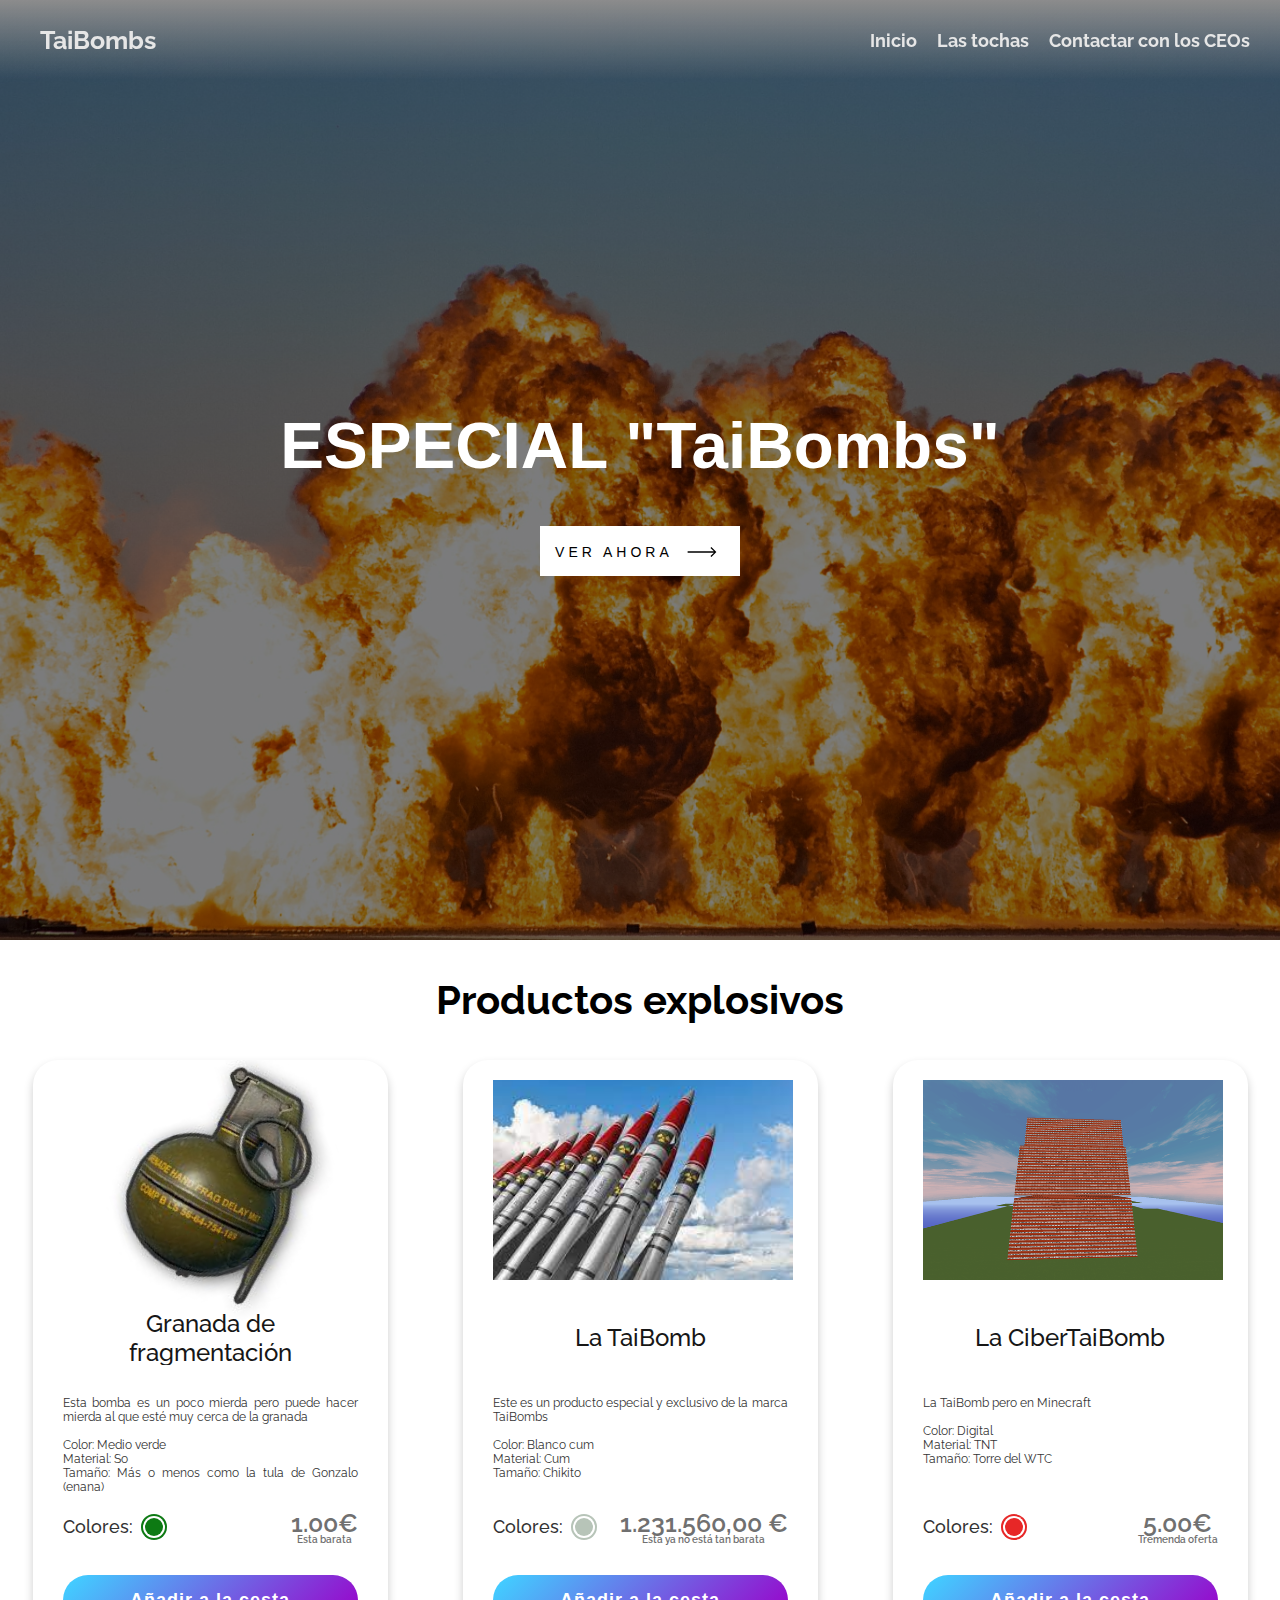
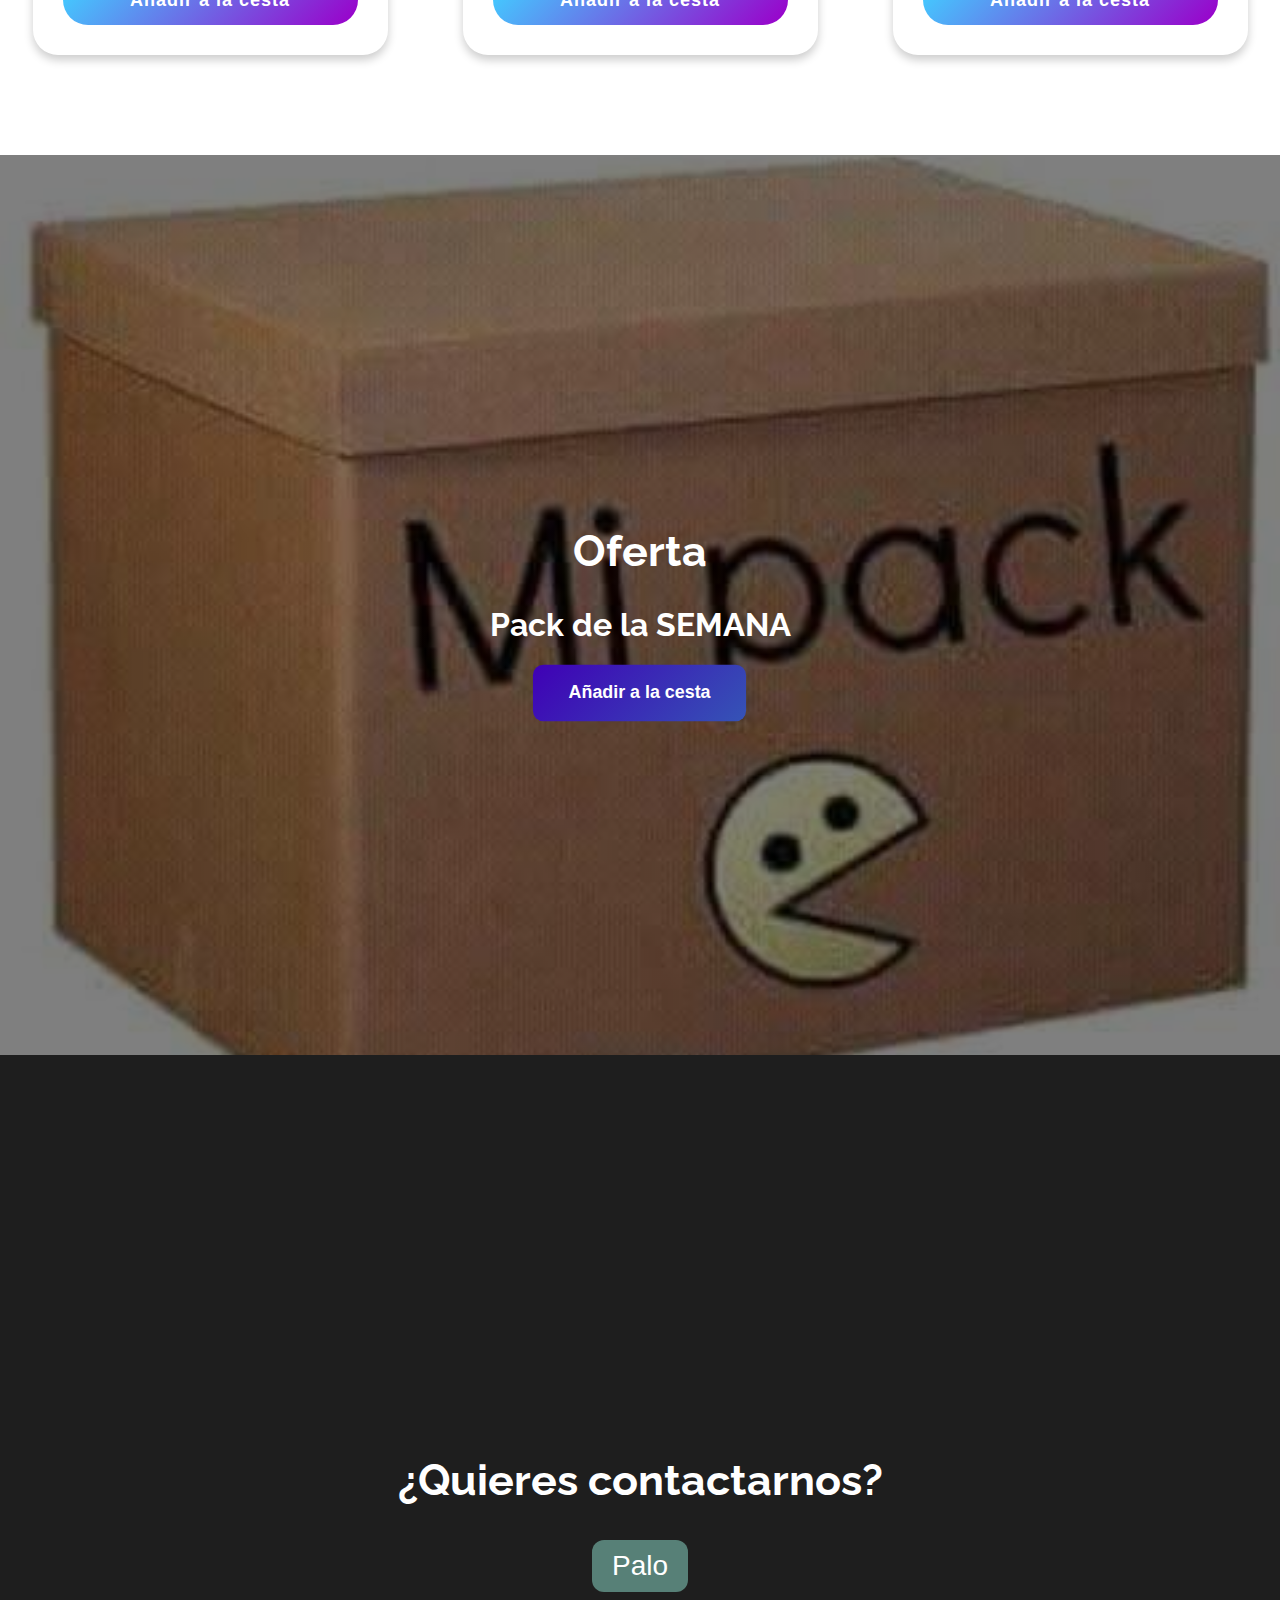
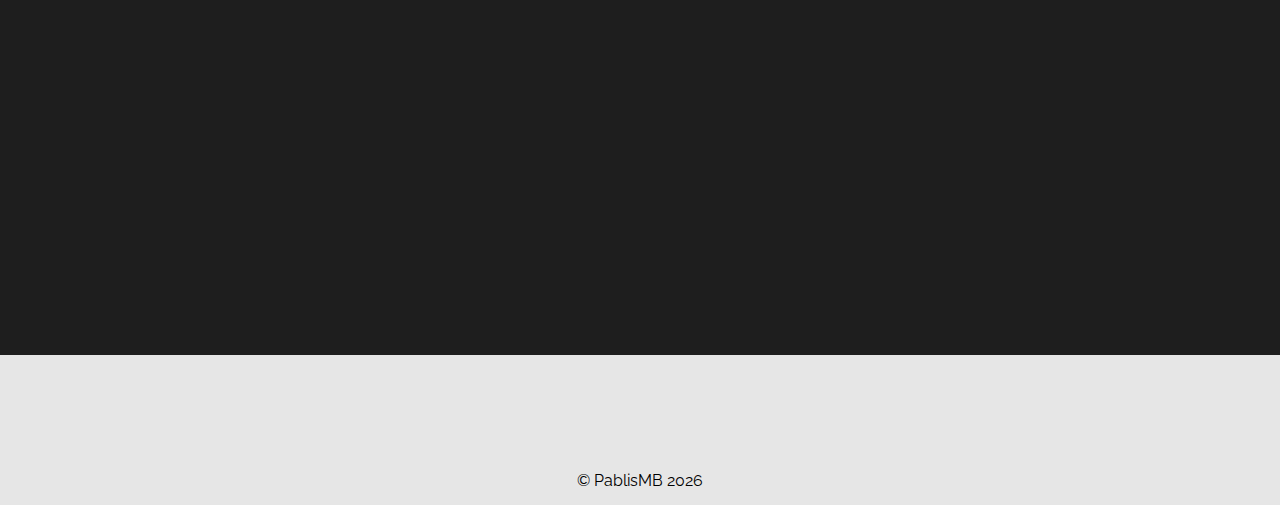
==== commit 73f71065: "TaiBomb Especial" ====
--- a/index.html
+++ b/index.html
@@ -5,7 +5,10 @@
     <meta http-equiv="X-UA-Compatible" content="IE=edge" />
     <meta name="viewport" content="width=device-width, initial-scale=1.0" />
     <title>TaiBombs Rebirth</title>
+    <link rel="stylesheet" href="global.css" />
     <link rel="stylesheet" href="index.css" />
+    <link rel="stylesheet" href="header.css" />
+    <link rel="stylesheet" href="footer.css" />
     <link
       rel="icon"
       href="https://i.pinimg.com/originals/2d/b7/f7/2db7f72926a43467c1f685765cbb3181.png"
@@ -22,7 +25,7 @@
     />
   </head>
   <body>
-    <header class="unscrolled">
+    <header class="unscrolled notwhitebg">
       <div class="container" id="c-t">
         <a href="#hero">
           <p class="logo">TaiBombs</p>
@@ -40,7 +43,7 @@
       <h1 id="especial">ESPECIAL "TaiBombs"</h1>
       <!--amogus-->
       <div class="btn-t-d">
-        <form action="#muestras">
+        <form action="especial.html">
           <button class="btn-tienda">
             <span class="hover-underline-animation"> VER AHORA </span>
             <svg
@@ -248,7 +251,7 @@
       <div class="container">
         <h2>¿Quieres contactarnos?</h2>
         <form action="https://pablismb.github.io">
-          <button class="btn">Portfolio</button>
+          <button class="btn">Palo</button>
         </form>
       </div>
     </section>
--- a/global.css
+++ b/global.css
@@ -0,0 +1,48 @@
+* {
+  box-sizing: border-box;
+}
+
+html,
+body {
+  scroll-behavior: smooth;
+}
+
+body {
+  font-family: "Raleway", Raleway-Fallback, sans-serif;
+  margin: 0;
+}
+
+h1 {
+  font-size: 3.5em;
+}
+h2 {
+  font-size: 2.7em;
+}
+h3 {
+  font-size: 2em;
+}
+p {
+  font-size: 1.25em;
+}
+ul {
+  list-style: none;
+}
+li {
+  font-size: 1.25em;
+}
+
+.container {
+  margin: auto;
+}
+
+.color-acc {
+  color: #5efb80;
+}
+
+.color-ac {
+  color: #5efb80a4;
+}
+
+.color-ac:hover {
+  color: #5efb80;
+}
--- a/index.css
+++ b/index.css
@@ -1,147 +1,10 @@
-* {
-  box-sizing: border-box;
-}
-
-html,
-body {
-  scroll-behavior: smooth;
-}
-
-body {
-  font-family: "Raleway", Raleway-Fallback, sans-serif;
-  margin: 0;
-}
-
-h1 {
-  font-size: 3.5em;
-}
-h2 {
-  font-size: 2.7em;
-}
-h3 {
-  font-size: 2em;
-}
-p {
-  font-size: 1.25em;
-}
-ul {
-  list-style: none;
-}
-li {
-  font-size: 1.25em;
-}
-
-abutton {
-  border: 2px solid rgba(0, 0, 0, 0, 5);
-  padding: 10px 20px;
-  text-align: center;
-  text-decoration: none;
-  display: inline-block;
-  font-size: 1.5em;
-  box-shadow: 2px 2px 5px rgba(0, 0, 0, 0.5);
-  color: white;
-  background-color: #5efb80;
-  border-radius: 10px;
-}
-
-abutton:hover {
-  color: grey;
-  background-color: #81f79a;
-}
-
-.container {
-  margin: auto;
-}
-
-.color-acc {
-  color: #5efb80;
-}
-
-.color-ac {
-  color: #5efb80a4;
-}
-
-.color-ac:hover {
-  color: #5efb80;
-}
-
-header {
-  position: fixed;
-}
-
-header.unscrolled {
-  background: linear-gradient(to bottom, rgb(140, 140, 140), rgba(0, 0, 0, 0));
-}
-
-header.scrolled {
-  background-color: rgb(240, 240, 240);
-}
-
-header .logo {
-  margin: 0;
-  padding: 10px;
-  font-weight: 700;
-  font-size: 25px;
-  transition: all 0.2s linear;
-}
-
-header.scrolled .logo {
-  color: #202020;
-}
-
-header.unscrolled .logo {
-  color: rgb(230, 230, 230);
-}
-
-header .logo:hover {
-  color: #5efb80;
-}
-
-header .container {
-  display: flex;
+#hero {
+  display: flex;
+  align-items: center;
+  justify-content: center;
+  text-align: center;
   flex-direction: column;
-  align-items: center;
-  padding: 0 15px;
-}
-
-header nav {
-  display: flex;
-  flex-direction: column;
-  align-items: center;
-  padding-bottom: 25px;
-}
-
-header a {
-  text-decoration: none;
-  font-size: 18px;
-  font-weight: bold;
-  padding: 5px 10px;
-  transition: all 0.2s linear;
-}
-
-header.scrolled a {
-  color: #202020;
-}
-
-header.unscrolled a {
-  color: rgb(230, 230, 230);
-}
-
-header a nav {
-  padding: 0 16px 0 5px;
-}
-
-header a:hover {
-  color: #5efb80;
-}
-
-#hero {
-  display: flex;
-  align-items: center;
-  justify-content: center;
-  text-align: center;
-  flex-direction: column;
-  height: 100vh;
+  height: calc(100vh + 40px);
   color: white;
   background-image: linear-gradient(
       0deg,
@@ -157,7 +20,7 @@
 #hero h1 {
   color: white;
   font-family: "Fira Sans", Fira-Sans-Fallback, sans-serif;
-  font-size: 72px;
+  font-size: calc(72px - 0.5vw);
   text-decoration: none solid rgb(255, 255, 255);
 }
 
@@ -540,6 +403,7 @@
     background-position: 0% 50%;
   }
 }
+
 #logros .container {
   text-align: center;
   padding: 100px 0px;
@@ -673,39 +537,6 @@
 }
 
 @media (min-width: 727px) {
-  header {
-    position: fixed;
-    min-width: 100%;
-    z-index: 100;
-  }
-
-  header .container {
-    flex-direction: row;
-    justify-content: space-between;
-    position: relative;
-    padding: 10px 20px;
-    width: 100%;
-  }
-
-  header nav {
-    flex-direction: row;
-    padding-bottom: 0;
-  }
-
-  header.scrolled .container {
-    padding: 0;
-    transition: all 0.5s ease;
-  }
-
-  header.unscrolled .container {
-    padding: 10px 20px;
-    transition: all 0.5s ease;
-  }
-
-  #hero h1 {
-    font-size: 4em;
-  }
-
   #muestras .container {
     display: flex;
     justify-content: space-evenly;
@@ -798,15 +629,3 @@
     background-position-x: calc(100vh + 150px);
   }
 }
-
-@media (max-width: 727px) {
-  header {
-    position: fixed;
-    min-width: 100%;
-    z-index: 100;
-  }
-
-  header nav {
-    display: none;
-  }
-}
--- a/header.css
+++ b/header.css
@@ -0,0 +1,132 @@
+header {
+  position: fixed;
+}
+
+header.unscrolled.notwhitebg {
+  background: linear-gradient(to bottom, rgb(140, 140, 140), rgba(0, 0, 0, 0));
+}
+
+header.scrolled.notwhitebg {
+  background-color: rgb(240, 240, 240);
+}
+
+header.unscrolled.whitebg {
+  background-color: white;
+}
+
+header.scrolled.whitebg {
+  background-color: rgb(240, 240, 240);
+}
+
+header .logo {
+  margin: 0;
+  padding: 10px;
+  font-weight: 700;
+  font-size: 25px;
+  transition: all 0.2s linear;
+}
+
+header.scrolled.notwhitebg .logo {
+  color: #202020;
+}
+
+header.unscrolled.notwhitebg .logo {
+  color: rgb(230, 230, 230);
+}
+
+header.scrolled.whitebg .logo {
+  color: #202020;
+}
+
+header.unscrolled.whitebg .logo {
+  color: #202020;
+}
+
+header .logo:hover {
+  color: #5efb80 !important;
+}
+
+header .container {
+  display: flex;
+  flex-direction: column;
+  align-items: center;
+  padding: 0 15px;
+}
+
+header nav {
+  display: flex;
+  flex-direction: column;
+  align-items: center;
+  padding-bottom: 25px;
+}
+
+header a {
+  text-decoration: none;
+  font-size: 18px;
+  font-weight: bold;
+  padding: 5px 10px;
+  transition: all 0.2s linear;
+}
+
+header.scrolled.notwhitebg a {
+  color: #202020;
+}
+
+header.unscrolled.notwhitebg a {
+  color: rgb(230, 230, 230);
+}
+
+header.scrolled.whitebg a {
+  color: #202020;
+}
+
+header.unscrolled.whitebg a {
+  color: #202020;
+}
+
+header a nav {
+  padding: 0 16px 0 5px;
+}
+
+header a:hover {
+  color: #5efb80 !important;
+}
+
+@media (min-width: 727px) {
+  header {
+    position: fixed;
+    min-width: 100%;
+    z-index: 100;
+  }
+
+  header .container {
+    flex-direction: row;
+    justify-content: space-between;
+    position: relative;
+    padding: 10px 20px;
+    width: 100%;
+  }
+
+  header nav {
+    flex-direction: row;
+    padding-bottom: 0;
+  }
+
+  header.scrolled .container {
+    padding: 0;
+    transition: all 0.5s ease;
+  }
+
+  header.unscrolled .container {
+    padding: 10px 20px;
+    transition: all 0.5s ease;
+  }
+}
+
+@media (max-width: 727px) {
+  header {
+    position: fixed;
+    min-width: 100%;
+    z-index: 100;
+  }
+}
--- a/footer.css
+++ b/footer.css
@@ -0,0 +1,21 @@
+footer {
+  background-color: rgb(230, 230, 230);
+}
+
+footer p {
+  margin: 0;
+  padding: 12px;
+  color: rgb(100, 100, 100);
+}
+
+footer .container {
+  height: 150px;
+  display: flex;
+  justify-content: center;
+  align-items: flex-end;
+  padding-bottom: 15px;
+}
+
+footer .container img {
+  padding: 50px;
+}
